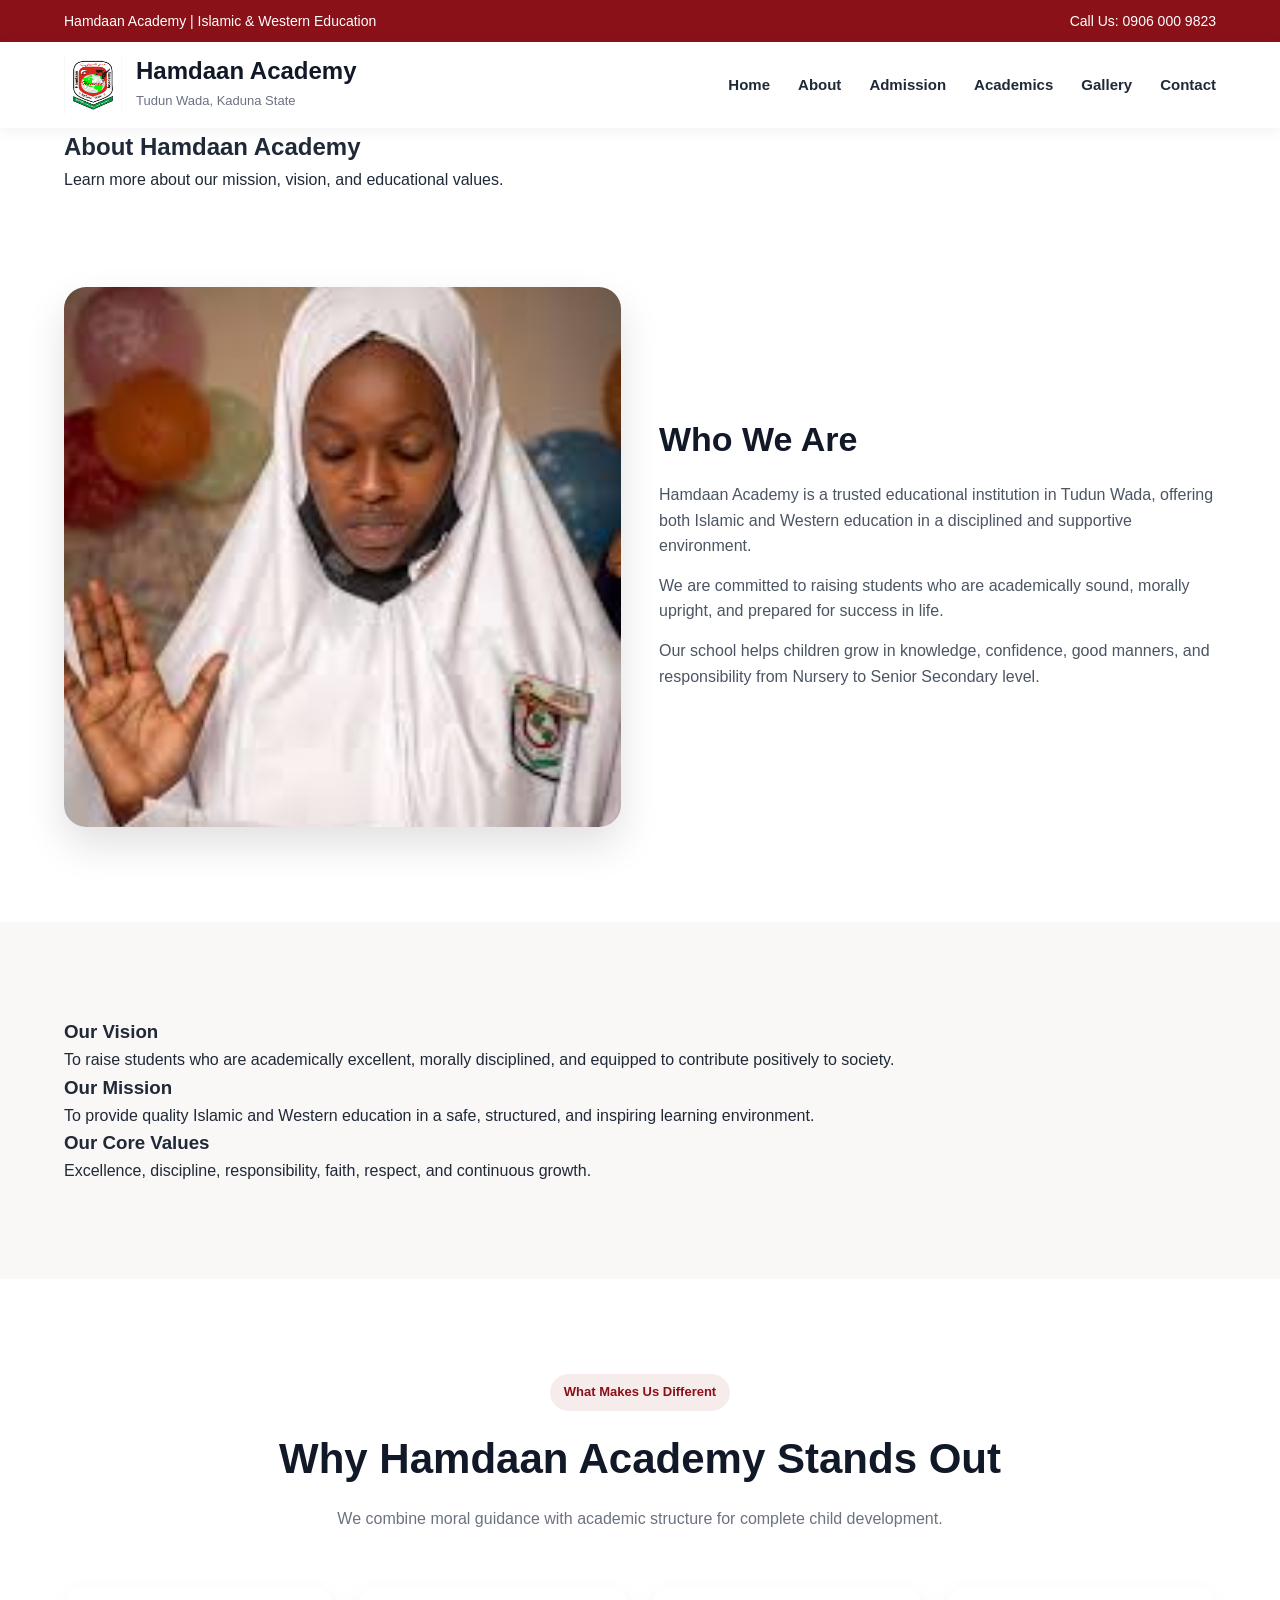
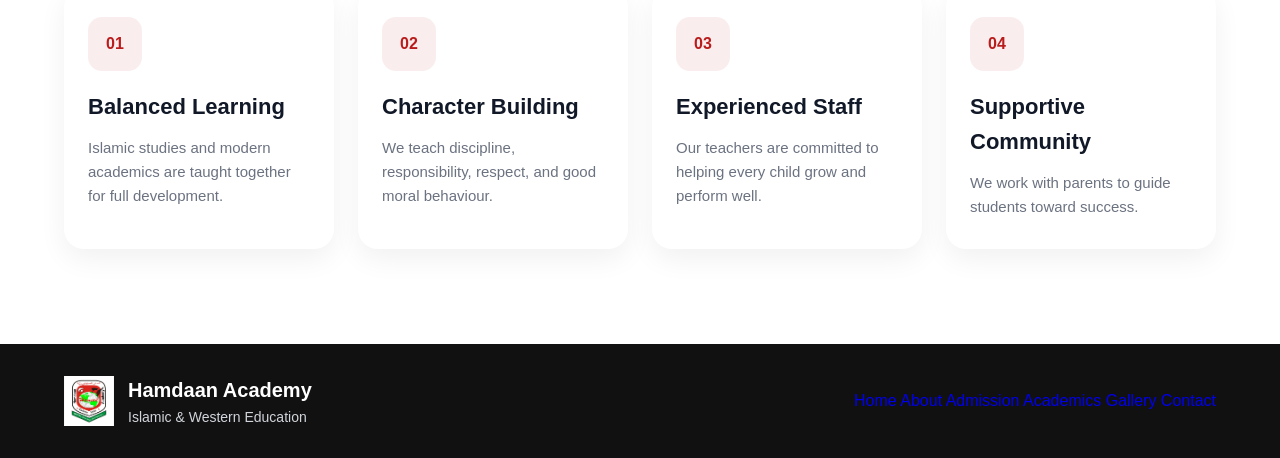
==== about.html @ 8ad20961 "Create about.html" ====
<!DOCTYPE html>
<html lang="en">
<head>
  <meta charset="UTF-8">
  <meta name="viewport" content="width=device-width, initial-scale=1.0">
  <title>Hamdaan Academy | About</title>
  <link rel="stylesheet" href="style.css">
</head>
<body>

  <div class="top-bar">
    <div class="container top-bar-content">
      <p>Hamdaan Academy | Islamic & Western Education</p>
      <p>Call Us: 0906 000 9823</p>
    </div>
  </div>

  <header class="header">
    <div class="container navbar">
      <a href="index.html" class="brand">
        <img src="Hamdaan Academy.png" alt="Hamdaan Academy Logo">
        <div class="brand-text">
          <h1>Hamdaan Academy</h1>
          <span>Tudun Wada, Kaduna State</span>
        </div>
      </a>

      <nav class="nav-links">
        <a href="index.html">Home</a>
        <a href="about.html" class="active">About</a>
        <a href="admission.html">Admission</a>
        <a href="academics.html">Academics</a>
        <a href="gallery.html">Gallery</a>
        <a href="contact.html">Contact</a>
      </nav>

      <div class="menu-btn" onclick="toggleMenu()">☰</div>
    </div>

    <div class="mobile-menu" id="mobileMenu">
      <a href="index.html">Home</a>
      <a href="about.html">About</a>
      <a href="admission.html">Admission</a>
      <a href="academics.html">Academics</a>
      <a href="gallery.html">Gallery</a>
      <a href="contact.html">Contact</a>
    </div>
  </header>

  <section class="page-banner small-banner">
    <div class="page-overlay"></div>
    <div class="container page-banner-content">
      <h2>About Hamdaan Academy</h2>
      <p>Learn more about our mission, vision, and educational values.</p>
    </div>
  </section>

  <section class="section">
    <div class="container">
      <div class="about-grid">
        <div class="about-image">
          <img src="Hamdaan baground.jpg" alt="Hamdaan Academy Student">
        </div>

        <div class="about-content">
          <h3>Who We Are</h3>
          <p>
            Hamdaan Academy is a trusted educational institution in Tudun Wada,
            offering both Islamic and Western education in a disciplined and supportive environment.
          </p>
          <p>
            We are committed to raising students who are academically sound,
            morally upright, and prepared for success in life.
          </p>
          <p>
            Our school helps children grow in knowledge, confidence, good manners,
            and responsibility from Nursery to Senior Secondary level.
          </p>
        </div>
      </div>
    </div>
  </section>

  <section class="section light-section">
    <div class="container">
      <div class="vision-grid">
        <div class="info-panel">
          <h3>Our Vision</h3>
          <p>
            To raise students who are academically excellent, morally disciplined,
            and equipped to contribute positively to society.
          </p>
        </div>

        <div class="info-panel">
          <h3>Our Mission</h3>
          <p>
            To provide quality Islamic and Western education in a safe,
            structured, and inspiring learning environment.
          </p>
        </div>

        <div class="info-panel">
          <h3>Our Core Values</h3>
          <p>
            Excellence, discipline, responsibility, faith, respect, and continuous growth.
          </p>
        </div>
      </div>
    </div>
  </section>

  <section class="section">
    <div class="container">
      <div class="section-header">
        <span class="section-badge">What Makes Us Different</span>
        <h2>Why Hamdaan Academy Stands Out</h2>
        <p>We combine moral guidance with academic structure for complete child development.</p>
      </div>

      <div class="features-grid">
        <div class="feature-card">
          <div class="feature-number">01</div>
          <h3>Balanced Learning</h3>
          <p>Islamic studies and modern academics are taught together for full development.</p>
        </div>

        <div class="feature-card">
          <div class="feature-number">02</div>
          <h3>Character Building</h3>
          <p>We teach discipline, responsibility, respect, and good moral behaviour.</p>
        </div>

        <div class="feature-card">
          <div class="feature-number">03</div>
          <h3>Experienced Staff</h3>
          <p>Our teachers are committed to helping every child grow and perform well.</p>
        </div>

        <div class="feature-card">
          <div class="feature-number">04</div>
          <h3>Supportive Community</h3>
          <p>We work with parents to guide students toward success.</p>
        </div>
      </div>
    </div>
  </section>

  <footer class="footer">
    <div class="container footer-content">
      <div class="footer-brand">
        <img src="Hamdaan Academy.png" alt="Hamdaan Academy Logo">
        <div>
          <h3>Hamdaan Academy</h3>
          <p>Islamic & Western Education</p>
        </div>
      </div>

      <div class="footer-links">
        <a href="index.html">Home</a>
        <a href="about.html">About</a>
        <a href="admission.html">Admission</a>
        <a href="academics.html">Academics</a>
        <a href="gallery.html">Gallery</a>
        <a href="contact.html">Contact</a>
      </div>
    </div>
  </footer>

  <script>
    function toggleMenu() {
      document.getElementById("mobileMenu").classList.toggle("show");
    }
  </script>

</body>
</html>
---- style.css ----
* {
  margin: 0;
  padding: 0;
  box-sizing: border-box;
  font-family: Arial, sans-serif;
}

html {
  scroll-behavior: smooth;
}

body {
  background: #ffffff;
  color: #1f2937;
  line-height: 1.6;
}

img {
  max-width: 100%;
  display: block;
}

a {
  text-decoration: none;
}

.container {
  width: 90%;
  max-width: 1180px;
  margin: auto;
}

/* TOP BAR */
.top-bar {
  background: #8b1118;
  color: white;
  font-size: 14px;
  padding: 10px 0;
}

.top-bar-content {
  display: flex;
  justify-content: space-between;
  gap: 20px;
  flex-wrap: wrap;
}

/* HEADER */
.header {
  background: #ffffff;
  box-shadow: 0 3px 14px rgba(0, 0, 0, 0.06);
  position: sticky;
  top: 0;
  z-index: 1000;
}

.navbar {
  min-height: 86px;
  display: flex;
  justify-content: space-between;
  align-items: center;
}

.brand {
  display: flex;
  align-items: center;
  gap: 14px;
  color: #111827;
}

.brand img {
  width: 58px;
  height: 58px;
  object-fit: contain;
}

.brand-text h1 {
  font-size: 24px;
  line-height: 1.1;
  margin-bottom: 3px;
  color: #111827;
}

.brand-text span {
  font-size: 13px;
  color: #6b7280;
}

.nav-links {
  display: flex;
  gap: 28px;
}

.nav-links a {
  color: #1f2937;
  font-weight: 700;
  font-size: 15px;
  transition: 0.3s;
  position: relative;
}

.nav-links a:hover {
  color: #8b1118;
}

.menu-btn {
  display: none;
  font-size: 28px;
  color: #8b1118;
  cursor: pointer;
}

.mobile-menu {
  display: none;
  background: #ffffff;
  border-top: 1px solid #ececec;
}

.mobile-menu a {
  display: block;
  padding: 14px 5%;
  color: #1f2937;
  border-bottom: 1px solid #f1f1f1;
  font-weight: 700;
}

/* HERO */
.hero {
  position: relative;
  min-height: 92vh;
  background: url("Hamdaan baground.jpg") center center/cover no-repeat;
  display: flex;
  align-items: center;
}

.hero-overlay {
  position: absolute;
  inset: 0;
  background: linear-gradient(to right, rgba(20, 8, 10, 0.85), rgba(20, 8, 10, 0.55));
}

.hero-content {
  position: relative;
  z-index: 2;
  display: grid;
  grid-template-columns: 1.3fr 0.7fr;
  gap: 30px;
  align-items: center;
  padding: 90px 0;
}

.hero-text {
  color: white;
  max-width: 760px;
}

.hero-badge {
  display: inline-block;
  background: rgba(255, 255, 255, 0.12);
  color: white;
  padding: 8px 14px;
  border-radius: 40px;
  font-size: 14px;
  margin-bottom: 18px;
  font-weight: 700;
}

.hero-text h2 {
  font-size: 58px;
  line-height: 1.08;
  margin-bottom: 20px;
  font-weight: 800;
}

.hero-text p {
  font-size: 18px;
  color: #f3f4f6;
  margin-bottom: 28px;
  max-width: 680px;
}

.hero-buttons {
  display: flex;
  gap: 14px;
  flex-wrap: wrap;
  margin-bottom: 30px;
}

.btn {
  display: inline-block;
  padding: 14px 24px;
  border-radius: 10px;
  font-weight: 700;
  transition: 0.3s;
}

.btn-primary {
  background: #b91c1c;
  color: white;
}

.btn-primary:hover {
  background: #991b1b;
}

.btn-secondary {
  border: 2px solid white;
  color: white;
}

.btn-secondary:hover {
  background: white;
  color: #8b1118;
}

.hero-stats {
  display: grid;
  grid-template-columns: repeat(3, 1fr);
  gap: 16px;
  max-width: 700px;
}

.stat-card {
  background: rgba(255, 255, 255, 0.12);
  backdrop-filter: blur(6px);
  border: 1px solid rgba(255,255,255,0.08);
  border-radius: 16px;
  padding: 18px;
}

.stat-card h3 {
  font-size: 24px;
  margin-bottom: 4px;
}

.stat-card p {
  font-size: 14px;
  color: #f3f4f6;
  margin: 0;
}

/* HERO SIDE CARD */
.hero-side-card {
  background: white;
  border-radius: 22px;
  padding: 28px;
  box-shadow: 0 20px 45px rgba(0, 0, 0, 0.18);
}

.hero-side-card h3 {
  font-size: 28px;
  color: #8b1118;
  margin-bottom: 20px;
}

.side-item {
  border-bottom: 1px solid #e5e7eb;
  padding: 16px 0;
}

.side-item:last-child {
  border-bottom: none;
}

.side-item h4 {
  color: #111827;
  font-size: 20px;
  margin-bottom: 6px;
}

.side-item p {
  color: #6b7280;
  font-weight: 700;
}

/* GENERAL SECTIONS */
.section {
  padding: 95px 0;
}

.light-section {
  background: #faf7f7;
}

.section-header {
  text-align: center;
  max-width: 760px;
  margin: 0 auto 55px;
}

.section-badge {
  display: inline-block;
  background: rgba(139, 17, 24, 0.08);
  color: #8b1118;
  padding: 8px 14px;
  border-radius: 40px;
  font-size: 13px;
  font-weight: 700;
  margin-bottom: 14px;
}

.section-header h2 {
  font-size: 42px;
  color: #111827;
  margin-bottom: 14px;
}

.section-header p {
  font-size: 16px;
  color: #6b7280;
}

/* ABOUT */
.about-grid {
  display: grid;
  grid-template-columns: 1fr 1fr;
  gap: 38px;
  align-items: center;
}

.about-image img {
  width: 100%;
  height: 540px;
  object-fit: cover;
  border-radius: 22px;
  box-shadow: 0 18px 40px rgba(0, 0, 0, 0.12);
}

.about-content h3 {
  font-size: 34px;
  color: #111827;
  margin-bottom: 16px;
}

.about-content p {
  color: #4b5563;
  margin-bottom: 14px;
  font-size: 16px;
}

.about-features {
  display: grid;
  grid-template-columns: 1fr 1fr;
  gap: 14px;
  margin-top: 24px;
}

.about-box {
  background: white;
  border-left: 4px solid #b91c1c;
  border-radius: 12px;
  padding: 16px;
  font-weight: 700;
  color: #374151;
  box-shadow: 0 8px 20px rgba(0, 0, 0, 0.05);
}

/* CLASSES */
.classes-grid {
  display: grid;
  grid-template-columns: repeat(3, 1fr);
  gap: 24px;
}

.class-card {
  background: white;
  border-radius: 20px;
  padding: 30px;
  box-shadow: 0 10px 28px rgba(0, 0, 0, 0.06);
  border-top: 4px solid #b91c1c;
}

.class-card h3 {
  color: #8b1118;
  font-size: 25px;
  margin-bottom: 18px;
}

.class-card ul {
  list-style: none;
}

.class-card ul li {
  padding: 12px 0;
  border-bottom: 1px solid #ececec;
  font-weight: 700;
  color: #374151;
}

.class-card ul li:last-child {
  border-bottom: none;
}

/* FEATURES */
.features-grid {
  display: grid;
  grid-template-columns: repeat(4, 1fr);
  gap: 24px;
}

.feature-card {
  background: white;
  border-radius: 20px;
  padding: 30px 24px;
  box-shadow: 0 10px 28px rgba(0, 0, 0, 0.06);
  transition: 0.3s;
}

.feature-card:hover {
  transform: translateY(-6px);
}

.feature-number {
  width: 54px;
  height: 54px;
  border-radius: 14px;
  background: rgba(185, 28, 28, 0.08);
  color: #b91c1c;
  display: flex;
  align-items: center;
  justify-content: center;
  font-weight: 800;
  margin-bottom: 18px;
}

.feature-card h3 {
  font-size: 22px;
  margin-bottom: 12px;
  color: #111827;
}

.feature-card p {
  color: #6b7280;
  font-size: 15px;
}

/* CONTACT */
.contact-section {
  background: linear-gradient(135deg, #8b1118, #5f0b12);
  color: white;
  padding: 95px 0;
}

.contact-grid {
  display: grid;
  grid-template-columns: 1fr 1fr;
  gap: 34px;
  align-items: start;
}

.contact-badge {
  display: inline-block;
  background: rgba(255,255,255,0.14);
  padding: 8px 14px;
  border-radius: 40px;
  font-size: 13px;
  font-weight: 700;
  margin-bottom: 14px;
}

.contact-info h2 {
  font-size: 42px;
  margin-bottom: 14px;
}

.contact-info p {
  color: #f3f4f6;
  margin-bottom: 16px;
}

.contact-item {
  background: rgba(255,255,255,0.10);
  padding: 18px;
  border-radius: 14px;
  margin-top: 14px;
}

.contact-item h4 {
  margin-bottom: 6px;
  font-size: 18px;
}

.contact-form-card {
  background: white;
  color: #111827;
  border-radius: 22px;
  padding: 30px;
  box-shadow: 0 18px 35px rgba(0,0,0,0.15);
}

.contact-form-card h3 {
  font-size: 28px;
  margin-bottom: 18px;
}

.contact-form-card form {
  display: grid;
  gap: 14px;
}

.contact-form-card input,
.contact-form-card textarea {
  width: 100%;
  padding: 15px 16px;
  border: 1px solid #d7dce2;
  border-radius: 10px;
  outline: none;
  font-size: 15px;
}

.contact-form-card textarea {
  resize: vertical;
  min-height: 130px;
}

.contact-form-card button {
  background: #b91c1c;
  color: white;
  border: none;
  border-radius: 10px;
  padding: 14px;
  font-size: 15px;
  font-weight: 700;
  cursor: pointer;
}

.contact-form-card button:hover {
  background: #991b1b;
}

/* FOOTER */
.footer {
  background: #111111;
  color: white;
  padding: 30px 0;
}

.footer-content {
  display: flex;
  justify-content: space-between;
  align-items: center;
  gap: 20px;
  flex-wrap: wrap;
}

.footer-brand {
  display: flex;
  align-items: center;
  gap: 14px;
}

.footer-brand img {
  width: 50px;
  height: 50px;
  object-fit: contain;
}

.footer-brand h3 {
  font-size: 20px;
}

.footer-brand p {
  color: #d1d5db;
  font-size: 14px;
}

/* RESPONSIVE */
@media (max-width: 1100px) {
  .hero-content,
  .about-grid,
  .contact-grid,
  .classes-grid,
  .features-grid {
    grid-template-columns: 1fr 1fr;
  }

  .features-grid {
    grid-template-columns: repeat(2, 1fr);
  }

  .hero-text h2 {
    font-size: 46px;
  }
}

@media (max-width: 768px) {
  .nav-links {
    display: none;
  }

  .menu-btn {
    display: block;
  }

  .mobile-menu.show {
    display: block;
  }

  .hero-content,
  .about-grid,
  .contact-grid,
  .classes-grid,
  .features-grid,
  .hero-stats,
  .about-features {
    grid-template-columns: 1fr;
  }

  .hero {
    min-height: auto;
  }

  .hero-content {
    padding: 65px 0;
  }

  .hero-text h2 {
    font-size: 34px;
  }

  .hero-text p {
    font-size: 16px;
  }

  .section-header h2,
  .contact-info h2 {
    font-size: 30px;
  }

  .about-image img {
    height: 380px;
  }

  .top-bar-content {
    flex-direction: column;
    gap: 5px;
  }

  .brand img {
    width: 48px;
    height: 48px;
  }

  .brand-text h1 {
    font-size: 18px;
  }

  .brand-text span {
    font-size: 12px;
  }
}
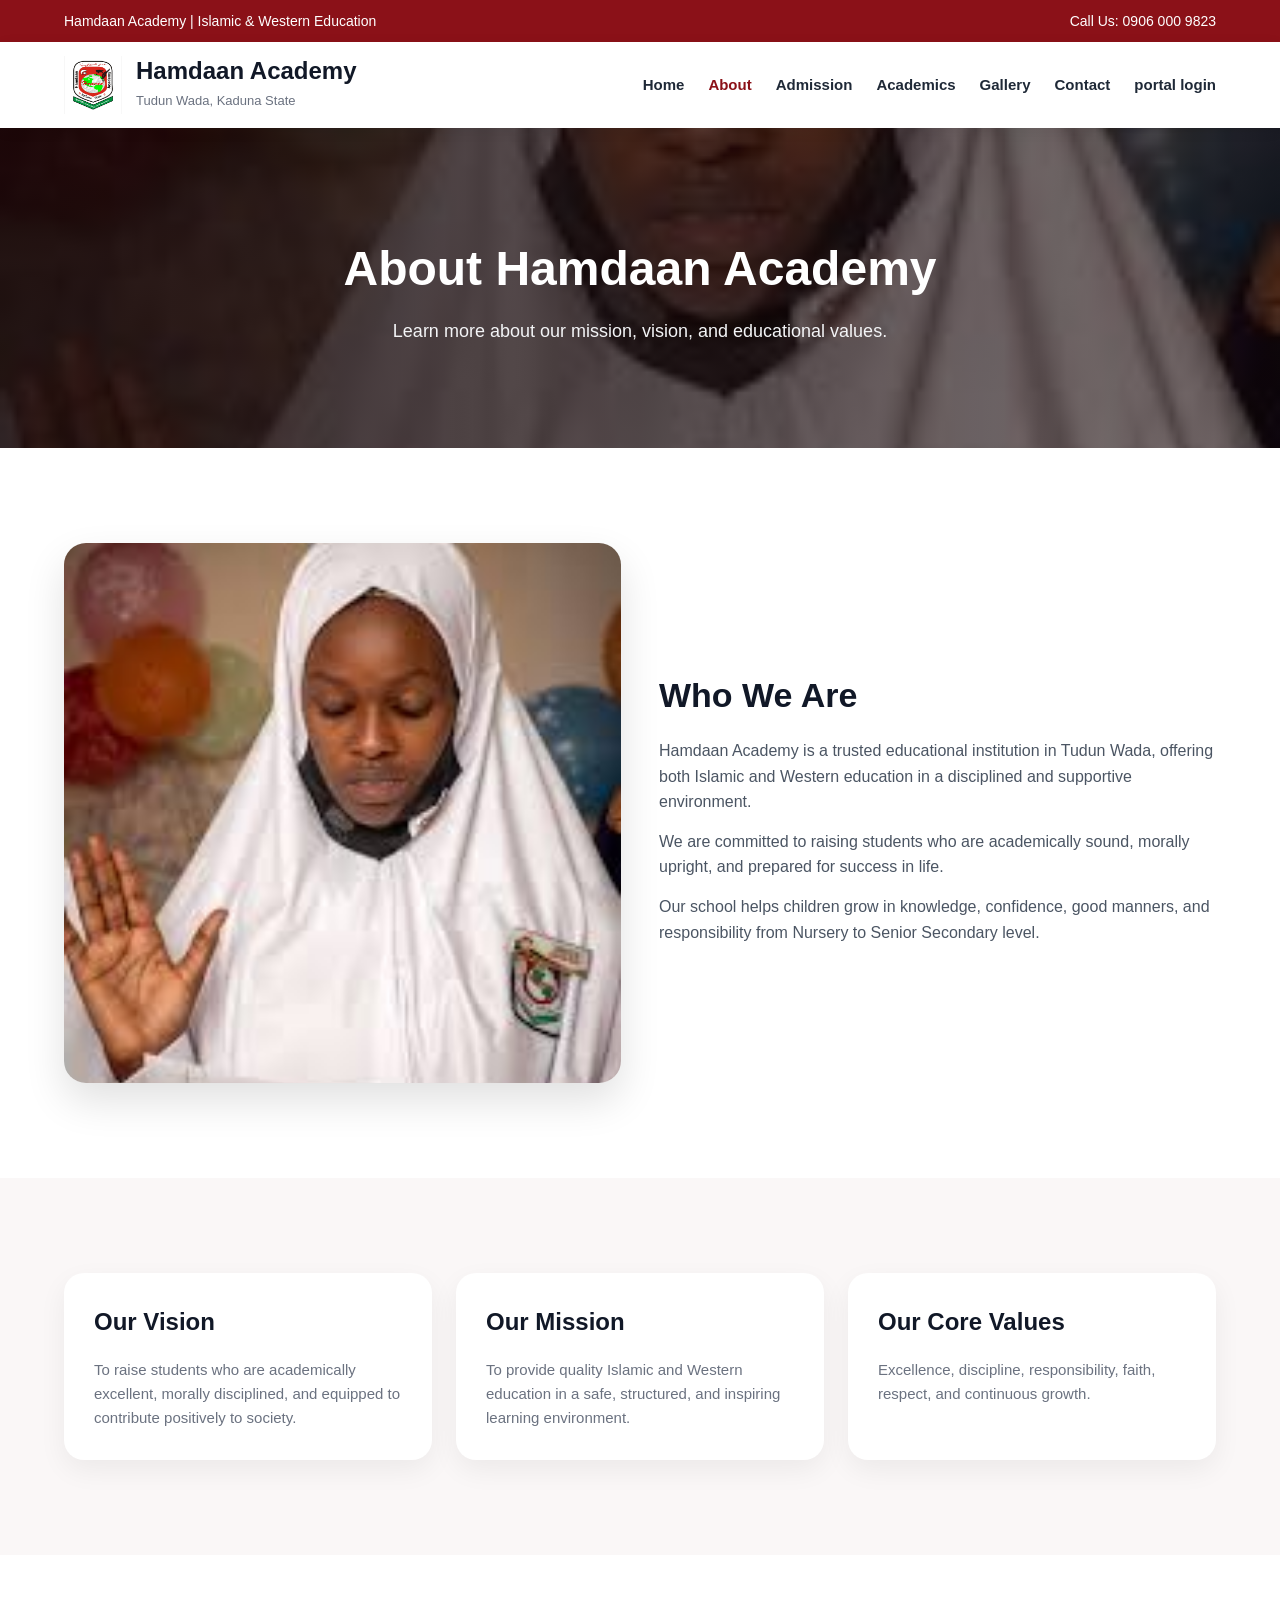
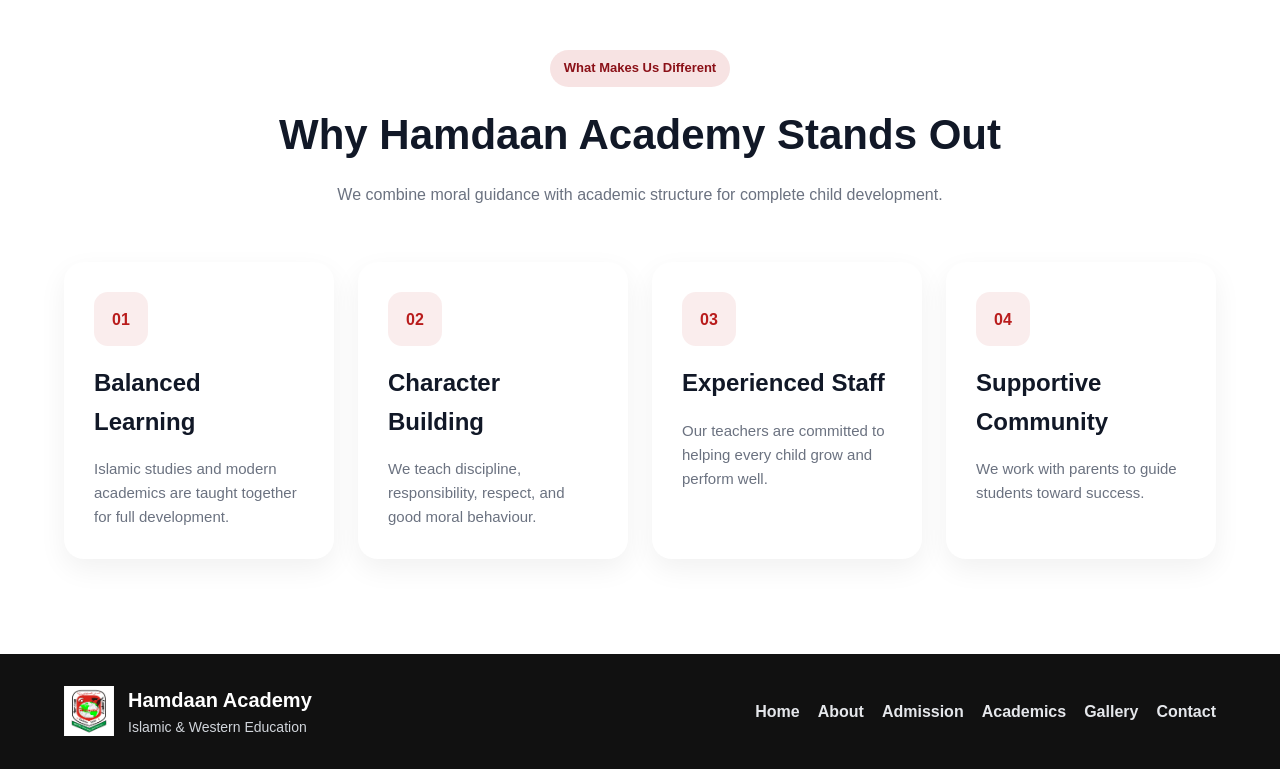
==== commit d10ed7b4: "Update about.html" ====
--- a/about.html
+++ b/about.html
@@ -32,6 +32,7 @@
         <a href="academics.html">Academics</a>
         <a href="gallery.html">Gallery</a>
         <a href="contact.html">Contact</a>
+        <a href="login.html">portal login</a>
       </nav>
 
       <div class="menu-btn" onclick="toggleMenu()">☰</div>
@@ -44,6 +45,7 @@
       <a href="academics.html">Academics</a>
       <a href="gallery.html">Gallery</a>
       <a href="contact.html">Contact</a>
+      <a href="login.html">portal login</a>
     </div>
   </header>
 
--- a/style.css
+++ b/style.css
@@ -649,3 +649,1042 @@
     font-size: 12px;
   }
 }
+
+* {
+  margin: 0;
+  padding: 0;
+  box-sizing: border-box;
+  font-family: Arial, sans-serif;
+}
+
+html {
+  scroll-behavior: smooth;
+}
+
+body {
+  background: #ffffff;
+  color: #1f2937;
+  line-height: 1.6;
+}
+
+img {
+  max-width: 100%;
+  display: block;
+}
+
+a {
+  text-decoration: none;
+}
+
+.container {
+  width: 90%;
+  max-width: 1180px;
+  margin: auto;
+}
+
+/* TOP BAR */
+.top-bar {
+  background: #8b1118;
+  color: white;
+  font-size: 14px;
+  padding: 10px 0;
+}
+
+.top-bar-content {
+  display: flex;
+  justify-content: space-between;
+  gap: 20px;
+  flex-wrap: wrap;
+}
+
+/* HEADER */
+.header {
+  background: #ffffff;
+  box-shadow: 0 3px 14px rgba(0, 0, 0, 0.06);
+  position: sticky;
+  top: 0;
+  z-index: 1000;
+}
+
+.navbar {
+  min-height: 86px;
+  display: flex;
+  justify-content: space-between;
+  align-items: center;
+}
+
+.brand {
+  display: flex;
+  align-items: center;
+  gap: 14px;
+  color: #111827;
+}
+
+.brand img {
+  width: 58px;
+  height: 58px;
+  object-fit: contain;
+}
+
+.brand-text h1 {
+  font-size: 24px;
+  line-height: 1.1;
+  margin-bottom: 3px;
+  color: #111827;
+}
+
+.brand-text span {
+  font-size: 13px;
+  color: #6b7280;
+}
+
+.nav-links {
+  display: flex;
+  gap: 24px;
+}
+
+.nav-links a {
+  color: #1f2937;
+  font-weight: 700;
+  font-size: 15px;
+  transition: 0.3s;
+}
+
+.nav-links a:hover,
+.nav-links a.active {
+  color: #8b1118;
+}
+
+.menu-btn {
+  display: none;
+  font-size: 28px;
+  color: #8b1118;
+  cursor: pointer;
+}
+
+.mobile-menu {
+  display: none;
+  background: #ffffff;
+  border-top: 1px solid #ececec;
+}
+
+.mobile-menu a {
+  display: block;
+  padding: 14px 5%;
+  color: #1f2937;
+  border-bottom: 1px solid #f1f1f1;
+  font-weight: 700;
+}
+
+/* HERO */
+.hero {
+  position: relative;
+  min-height: 92vh;
+  background: url("Hamdaan baground.jpg") center center/cover no-repeat;
+  display: flex;
+  align-items: center;
+}
+
+.hero-overlay,
+.page-overlay {
+  position: absolute;
+  inset: 0;
+  background: linear-gradient(to right, rgba(20, 8, 10, 0.86), rgba(20, 8, 10, 0.55));
+}
+
+.hero-content,
+.page-banner-content {
+  position: relative;
+  z-index: 2;
+}
+
+.hero-content {
+  display: grid;
+  grid-template-columns: 1.3fr 0.7fr;
+  gap: 30px;
+  align-items: center;
+  padding: 90px 0;
+}
+
+.hero-text {
+  color: white;
+  max-width: 760px;
+}
+
+.hero-badge,
+.section-badge,
+.contact-badge {
+  display: inline-block;
+  background: rgba(185, 28, 28, 0.12);
+  color: #8b1118;
+  padding: 8px 14px;
+  border-radius: 40px;
+  font-size: 13px;
+  font-weight: 700;
+  margin-bottom: 14px;
+}
+
+.hero-badge {
+  background: rgba(255, 255, 255, 0.12);
+  color: white;
+}
+
+.hero-text h2 {
+  font-size: 58px;
+  line-height: 1.08;
+  margin-bottom: 20px;
+  font-weight: 800;
+}
+
+.hero-text p {
+  font-size: 18px;
+  color: #f3f4f6;
+  margin-bottom: 28px;
+  max-width: 680px;
+}
+
+.hero-buttons {
+  display: flex;
+  gap: 14px;
+  flex-wrap: wrap;
+  margin-bottom: 30px;
+}
+
+.btn {
+  display: inline-block;
+  padding: 14px 24px;
+  border-radius: 10px;
+  font-weight: 700;
+  transition: 0.3s;
+}
+
+.btn-primary {
+  background: #b91c1c;
+  color: white;
+}
+
+.btn-primary:hover {
+  background: #991b1b;
+}
+
+.btn-secondary {
+  border: 2px solid white;
+  color: white;
+}
+
+.btn-secondary:hover {
+  background: white;
+  color: #8b1118;
+}
+
+.hero-stats {
+  display: grid;
+  grid-template-columns: repeat(3, 1fr);
+  gap: 16px;
+  max-width: 700px;
+}
+
+.stat-card {
+  background: rgba(255, 255, 255, 0.12);
+  backdrop-filter: blur(6px);
+  border: 1px solid rgba(255,255,255,0.08);
+  border-radius: 16px;
+  padding: 18px;
+  color: white;
+}
+
+.stat-card h3 {
+  font-size: 24px;
+  margin-bottom: 4px;
+}
+
+.stat-card p {
+  font-size: 14px;
+  color: #f3f4f6;
+  margin: 0;
+}
+
+.hero-side-card {
+  background: white;
+  border-radius: 22px;
+  padding: 28px;
+  box-shadow: 0 20px 45px rgba(0, 0, 0, 0.18);
+}
+
+.hero-side-card h3 {
+  font-size: 28px;
+  color: #8b1118;
+  margin-bottom: 20px;
+}
+
+.side-item {
+  border-bottom: 1px solid #e5e7eb;
+  padding: 16px 0;
+}
+
+.side-item:last-child {
+  border-bottom: none;
+}
+
+.side-item h4 {
+  color: #111827;
+  font-size: 20px;
+  margin-bottom: 6px;
+}
+
+.side-item p {
+  color: #6b7280;
+  font-weight: 700;
+}
+
+/* PAGE BANNER */
+.page-banner {
+  position: relative;
+  background: url("Hamdaan baground.jpg") center center/cover no-repeat;
+  display: flex;
+  align-items: center;
+  justify-content: center;
+}
+
+.small-banner {
+  min-height: 320px;
+}
+
+.page-banner-content {
+  text-align: center;
+  color: white;
+  padding: 70px 0;
+}
+
+.page-banner-content h2 {
+  font-size: 48px;
+  margin-bottom: 10px;
+}
+
+.page-banner-content p {
+  font-size: 18px;
+  color: #f3f4f6;
+}
+
+/* SECTIONS */
+.section {
+  padding: 95px 0;
+}
+
+.light-section {
+  background: #faf7f7;
+}
+
+.section-header {
+  text-align: center;
+  max-width: 760px;
+  margin: 0 auto 55px;
+}
+
+.section-header h2 {
+  font-size: 42px;
+  color: #111827;
+  margin-bottom: 14px;
+}
+
+.section-header p {
+  font-size: 16px;
+  color: #6b7280;
+}
+
+/* ABOUT */
+.about-grid {
+  display: grid;
+  grid-template-columns: 1fr 1fr;
+  gap: 38px;
+  align-items: center;
+}
+
+.about-image img {
+  width: 100%;
+  height: 540px;
+  object-fit: cover;
+  border-radius: 22px;
+  box-shadow: 0 18px 40px rgba(0, 0, 0, 0.12);
+}
+
+.about-content h3 {
+  font-size: 34px;
+  color: #111827;
+  margin-bottom: 16px;
+}
+
+.about-content p {
+  color: #4b5563;
+  margin-bottom: 14px;
+  font-size: 16px;
+}
+
+.about-features {
+  display: grid;
+  grid-template-columns: 1fr 1fr;
+  gap: 14px;
+  margin-top: 24px;
+}
+
+.about-box {
+  background: white;
+  border-left: 4px solid #b91c1c;
+  border-radius: 12px;
+  padding: 16px;
+  font-weight: 700;
+  color: #374151;
+  box-shadow: 0 8px 20px rgba(0, 0, 0, 0.05);
+}
+
+/* CARDS / PANELS */
+.classes-grid,
+.features-grid,
+.process-grid,
+.gallery-grid,
+.vision-grid,
+.two-column {
+  display: grid;
+  gap: 24px;
+}
+
+.classes-grid {
+  grid-template-columns: repeat(3, 1fr);
+}
+
+.features-grid,
+.process-grid {
+  grid-template-columns: repeat(4, 1fr);
+}
+
+.vision-grid {
+  grid-template-columns: repeat(3, 1fr);
+}
+
+.two-column {
+  grid-template-columns: repeat(2, 1fr);
+}
+
+.gallery-grid {
+  grid-template-columns: repeat(3, 1fr);
+}
+
+.class-card,
+.feature-card,
+.process-card,
+.info-panel {
+  background: white;
+  border-radius: 20px;
+  padding: 30px;
+  box-shadow: 0 10px 28px rgba(0, 0, 0, 0.06);
+}
+
+.class-card {
+  border-top: 4px solid #b91c1c;
+}
+
+.class-card h3,
+.feature-card h3,
+.process-card h3,
+.info-panel h3 {
+  margin-bottom: 16px;
+  color: #111827;
+  font-size: 24px;
+}
+
+.class-card ul,
+.list {
+  list-style: none;
+}
+
+.class-card ul li,
+.list li {
+  padding: 12px 0;
+  border-bottom: 1px solid #ececec;
+  font-weight: 700;
+  color: #374151;
+}
+
+.class-card ul li:last-child,
+.list li:last-child {
+  border-bottom: none;
+}
+
+.feature-number {
+  width: 54px;
+  height: 54px;
+  border-radius: 14px;
+  background: rgba(185, 28, 28, 0.08);
+  color: #b91c1c;
+  display: flex;
+  align-items: center;
+  justify-content: center;
+  font-weight: 800;
+  margin-bottom: 18px;
+}
+
+.feature-card p,
+.process-card p,
+.info-panel p {
+  color: #6b7280;
+  font-size: 15px;
+}
+
+.gallery-card {
+  border-radius: 18px;
+  overflow: hidden;
+  box-shadow: 0 10px 28px rgba(0, 0, 0, 0.08);
+}
+
+.gallery-card img {
+  width: 100%;
+  height: 280px;
+  object-fit: cover;
+}
+
+/* CTA */
+.cta-section {
+  padding: 0 0 95px;
+}
+
+.cta-box {
+  background: linear-gradient(135deg, #8b1118, #5f0b12);
+  color: white;
+  border-radius: 24px;
+  padding: 40px;
+  display: flex;
+  align-items: center;
+  justify-content: space-between;
+  gap: 24px;
+}
+
+.cta-box h2 {
+  font-size: 34px;
+  margin-bottom: 10px;
+}
+
+.cta-box p {
+  color: #f3f4f6;
+}
+
+/* CONTACT */
+.contact-section {
+  background: linear-gradient(135deg, #8b1118, #5f0b12);
+  color: white;
+  padding: 95px 0;
+}
+
+.contact-grid {
+  display: grid;
+  grid-template-columns: 1fr 1fr;
+  gap: 34px;
+  align-items: start;
+}
+
+.contact-badge {
+  background: rgba(255,255,255,0.14);
+  color: white;
+}
+
+.contact-info h2 {
+  font-size: 42px;
+  margin-bottom: 14px;
+}
+
+.contact-info p {
+  color: #f3f4f6;
+  margin-bottom: 16px;
+}
+
+.contact-item {
+  background: rgba(255,255,255,0.10);
+  padding: 18px;
+  border-radius: 14px;
+  margin-top: 14px;
+}
+
+.contact-item h4 {
+  margin-bottom: 6px;
+  font-size: 18px;
+}
+
+.contact-form-card {
+  background: white;
+  color: #111827;
+  border-radius: 22px;
+  padding: 30px;
+  box-shadow: 0 18px 35px rgba(0,0,0,0.15);
+}
+
+.contact-form-card h3 {
+  font-size: 28px;
+  margin-bottom: 18px;
+}
+
+.contact-form-card form {
+  display: grid;
+  gap: 14px;
+}
+
+.contact-form-card input,
+.contact-form-card textarea {
+  width: 100%;
+  padding: 15px 16px;
+  border: 1px solid #d7dce2;
+  border-radius: 10px;
+  outline: none;
+  font-size: 15px;
+}
+
+.contact-form-card textarea {
+  resize: vertical;
+  min-height: 130px;
+}
+
+.contact-form-card button {
+  background: #b91c1c;
+  color: white;
+  border: none;
+  border-radius: 10px;
+  padding: 14px;
+  font-size: 15px;
+  font-weight: 700;
+  cursor: pointer;
+}
+
+.contact-form-card button:hover {
+  background: #991b1b;
+}
+
+/* FOOTER */
+.footer {
+  background: #111111;
+  color: white;
+  padding: 30px 0;
+}
+
+.footer-content {
+  display: flex;
+  justify-content: space-between;
+  align-items: center;
+  gap: 20px;
+  flex-wrap: wrap;
+}
+
+.footer-brand {
+  display: flex;
+  align-items: center;
+  gap: 14px;
+}
+
+.footer-brand img {
+  width: 50px;
+  height: 50px;
+  object-fit: contain;
+}
+
+.footer-brand h3 {
+  font-size: 20px;
+}
+
+.footer-brand p {
+  color: #d1d5db;
+  font-size: 14px;
+}
+
+.footer-links {
+  display: flex;
+  gap: 18px;
+  flex-wrap: wrap;
+}
+
+.footer-links a {
+  color: #e5e7eb;
+  font-weight: 600;
+}
+
+.footer-links a:hover {
+  color: #ffffff;
+}
+
+/* RESPONSIVE */
+@media (max-width: 1100px) {
+  .hero-content,
+  .about-grid,
+  .contact-grid,
+  .classes-grid,
+  .features-grid,
+  .process-grid,
+  .gallery-grid,
+  .vision-grid,
+  .two-column {
+    grid-template-columns: 1fr 1fr;
+  }
+
+  .hero-text h2 {
+    font-size: 46px;
+  }
+}
+
+@media (max-width: 768px) {
+  .nav-links {
+    display: none;
+  }
+
+  .menu-btn {
+    display: block;
+  }
+
+  .mobile-menu.show {
+    display: block;
+  }
+
+  .hero-content,
+  .about-grid,
+  .contact-grid,
+  .classes-grid,
+  .features-grid,
+  .process-grid,
+  .gallery-grid,
+  .vision-grid,
+  .two-column,
+  .hero-stats,
+  .about-features {
+    grid-template-columns: 1fr;
+  }
+
+  .hero {
+    min-height: auto;
+  }
+
+  .hero-content {
+    padding: 65px 0;
+  }
+
+  .hero-text h2,
+  .page-banner-content h2 {
+    font-size: 34px;
+  }
+
+  .hero-text p,
+  .page-banner-content p {
+    font-size: 16px;
+  }
+
+  .section-header h2,
+  .contact-info h2,
+  .cta-box h2 {
+    font-size: 30px;
+  }
+
+  .about-image img {
+    height: 380px;
+  }
+
+  .gallery-card img {
+    height: 240px;
+  }
+
+  .cta-box {
+    flex-direction: column;
+    align-items: flex-start;
+  }
+
+  .top-bar-content {
+    flex-direction: column;
+    gap: 5px;
+  }
+
+  .brand img {
+    width: 48px;
+    height: 48px;
+  }
+
+  .brand-text h1 {
+    font-size: 18px;
+  }
+
+  .brand-text span {
+    font-size: 12px;
+  }
+
+  .footer-content {
+    flex-direction: column;
+    align-items: flex-start;
+  }
+}
+
+/* LOGIN PAGE */
+.login-page {
+  position: relative;
+  min-height: 100vh;
+  background: url("Hamdaan baground.jpg") center center/cover no-repeat;
+  display: flex;
+  align-items: center;
+  padding: 80px 0;
+}
+
+.login-overlay,
+.portal-page-overlay {
+  position: absolute;
+  inset: 0;
+  background: linear-gradient(to right, rgba(18, 8, 10, 0.88), rgba(18, 8, 10, 0.62));
+}
+
+.login-wrapper {
+  position: relative;
+  z-index: 2;
+  display: grid;
+  grid-template-columns: 1fr 1fr;
+  gap: 34px;
+  align-items: center;
+}
+
+.login-info-card {
+  color: white;
+}
+
+.portal-badge {
+  display: inline-block;
+  padding: 8px 14px;
+  border-radius: 40px;
+  background: rgba(255, 255, 255, 0.12);
+  color: white;
+  font-size: 13px;
+  font-weight: 700;
+  margin-bottom: 14px;
+}
+
+.white-badge {
+  background: rgba(255, 255, 255, 0.12);
+  color: white;
+}
+
+.login-info-card h2 {
+  font-size: 52px;
+  line-height: 1.1;
+  margin-bottom: 16px;
+}
+
+.login-info-card p {
+  font-size: 17px;
+  color: #f3f4f6;
+  max-width: 560px;
+  margin-bottom: 24px;
+}
+
+.portal-points {
+  display: grid;
+  gap: 14px;
+  max-width: 520px;
+}
+
+.portal-point {
+  background: rgba(255, 255, 255, 0.12);
+  border: 1px solid rgba(255,255,255,0.08);
+  padding: 16px 18px;
+  border-radius: 14px;
+  font-weight: 600;
+}
+
+.login-form-card {
+  background: white;
+  border-radius: 24px;
+  padding: 34px;
+  box-shadow: 0 20px 45px rgba(0, 0, 0, 0.18);
+}
+
+.login-logo-box {
+  text-align: center;
+  margin-bottom: 24px;
+}
+
+.login-logo-box img {
+  width: 74px;
+  height: 74px;
+  object-fit: contain;
+  margin: 0 auto 14px;
+}
+
+.login-logo-box h3 {
+  font-size: 30px;
+  color: #111827;
+  margin-bottom: 6px;
+}
+
+.login-logo-box p {
+  color: #6b7280;
+  font-size: 15px;
+}
+
+.form-group {
+  margin-bottom: 16px;
+}
+
+.form-group label {
+  display: block;
+  font-size: 14px;
+  font-weight: 700;
+  margin-bottom: 8px;
+  color: #374151;
+}
+
+.form-group input,
+.form-group select {
+  width: 100%;
+  padding: 15px 16px;
+  border: 1px solid #d7dce2;
+  border-radius: 10px;
+  outline: none;
+  font-size: 15px;
+  background: #fff;
+}
+
+.login-btn {
+  width: 100%;
+  border: none;
+  background: #b91c1c;
+  color: white;
+  padding: 15px;
+  border-radius: 10px;
+  font-size: 15px;
+  font-weight: 700;
+  cursor: pointer;
+  margin-top: 8px;
+}
+
+.login-btn:hover {
+  background: #991b1b;
+}
+
+.portal-note {
+  margin-top: 18px;
+  text-align: center;
+  color: #6b7280;
+  font-size: 14px;
+}
+
+/* PORTAL PAGE */
+.portal-page-banner {
+  position: relative;
+  min-height: 380px;
+  background: url("Hamdaan baground.jpg") center center/cover no-repeat;
+  display: flex;
+  align-items: center;
+}
+
+.portal-page-content {
+  position: relative;
+  z-index: 2;
+  color: white;
+  text-align: center;
+  padding: 80px 0;
+}
+
+.portal-page-content h2 {
+  font-size: 52px;
+  margin-bottom: 14px;
+}
+
+.portal-page-content p {
+  font-size: 18px;
+  color: #f3f4f6;
+  max-width: 760px;
+  margin: auto;
+}
+
+.portal-grid {
+  display: grid;
+  grid-template-columns: repeat(4, 1fr);
+  gap: 24px;
+}
+
+.portal-card {
+  background: white;
+  border-radius: 22px;
+  padding: 30px 24px;
+  box-shadow: 0 10px 28px rgba(0, 0, 0, 0.06);
+  text-align: center;
+  transition: 0.3s;
+}
+
+.portal-card:hover {
+  transform: translateY(-6px);
+}
+
+.portal-icon {
+  width: 64px;
+  height: 64px;
+  border-radius: 16px;
+  background: rgba(185, 28, 28, 0.08);
+  color: #b91c1c;
+  display: flex;
+  align-items: center;
+  justify-content: center;
+  font-size: 24px;
+  font-weight: 800;
+  margin: 0 auto 18px;
+}
+
+.portal-card h3 {
+  font-size: 24px;
+  color: #111827;
+  margin-bottom: 12px;
+}
+
+.portal-card p {
+  color: #6b7280;
+  font-size: 15px;
+  margin-bottom: 20px;
+}
+
+.portal-link-btn {
+  display: inline-block;
+  background: #b91c1c;
+  color: white;
+  padding: 13px 20px;
+  border-radius: 10px;
+  font-weight: 700;
+}
+
+.portal-link-btn:hover {
+  background: #991b1b;
+}
+
+/* RESPONSIVE ADDITIONS */
+@media (max-width: 1100px) {
+  .login-wrapper,
+  .portal-grid {
+    grid-template-columns: 1fr 1fr;
+  }
+
+  .login-info-card h2,
+  .portal-page-content h2 {
+    font-size: 42px;
+  }
+}
+
+@media (max-width: 768px) {
+  .login-wrapper,
+  .portal-grid {
+    grid-template-columns: 1fr;
+  }
+
+  .login-page {
+    padding: 60px 0;
+  }
+
+  .login-info-card h2,
+  .portal-page-content h2 {
+    font-size: 32px;
+  }
+
+  .login-info-card p,
+  .portal-page-content p {
+    font-size: 16px;
+  }
+
+  .login-form-card {
+    padding: 24px;
+  }
+}
